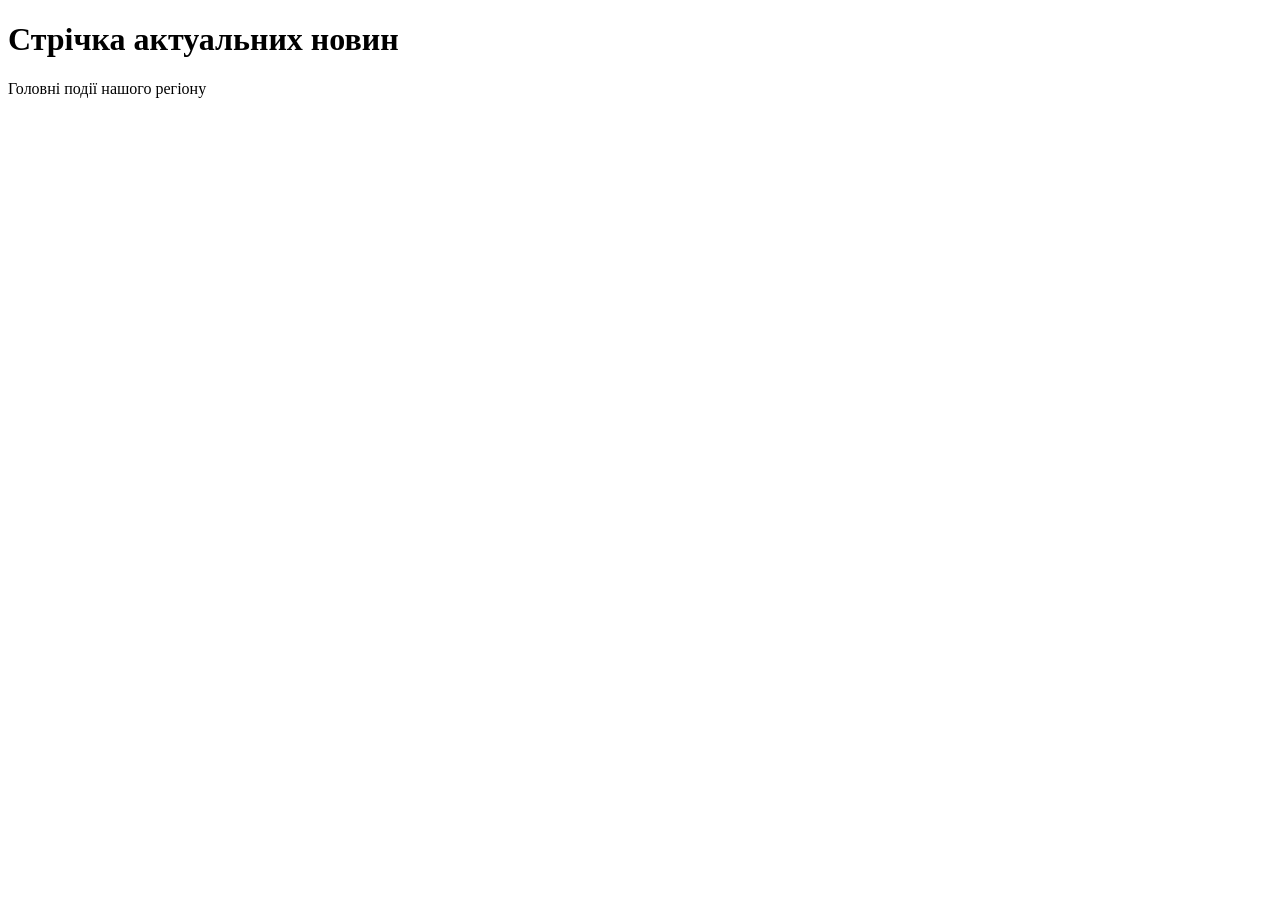
==== ipz241_vpm/index.html @ fb2d3532 "feat: add base HTML structure and header for news page" ====
<!DOCTYPE html>
<html lang="uk">
<head>
    <meta charset="UTF-8">
    <meta name="viewport" content="width=device-width, initial-scale=1.0">
    <title>Новини Житомирщини</title>
    <link rel="stylesheet" href="style.css">
</head>
<body>
<header>
    <div class="container">
        <h1>Стрічка актуальних новин</h1>
        <p>Головні події нашого регіону</p>
    </div>
</header>

<main class="container">
    <div class="news-grid" id="newsGrid">
    </div>
</main>
</body>
</html>
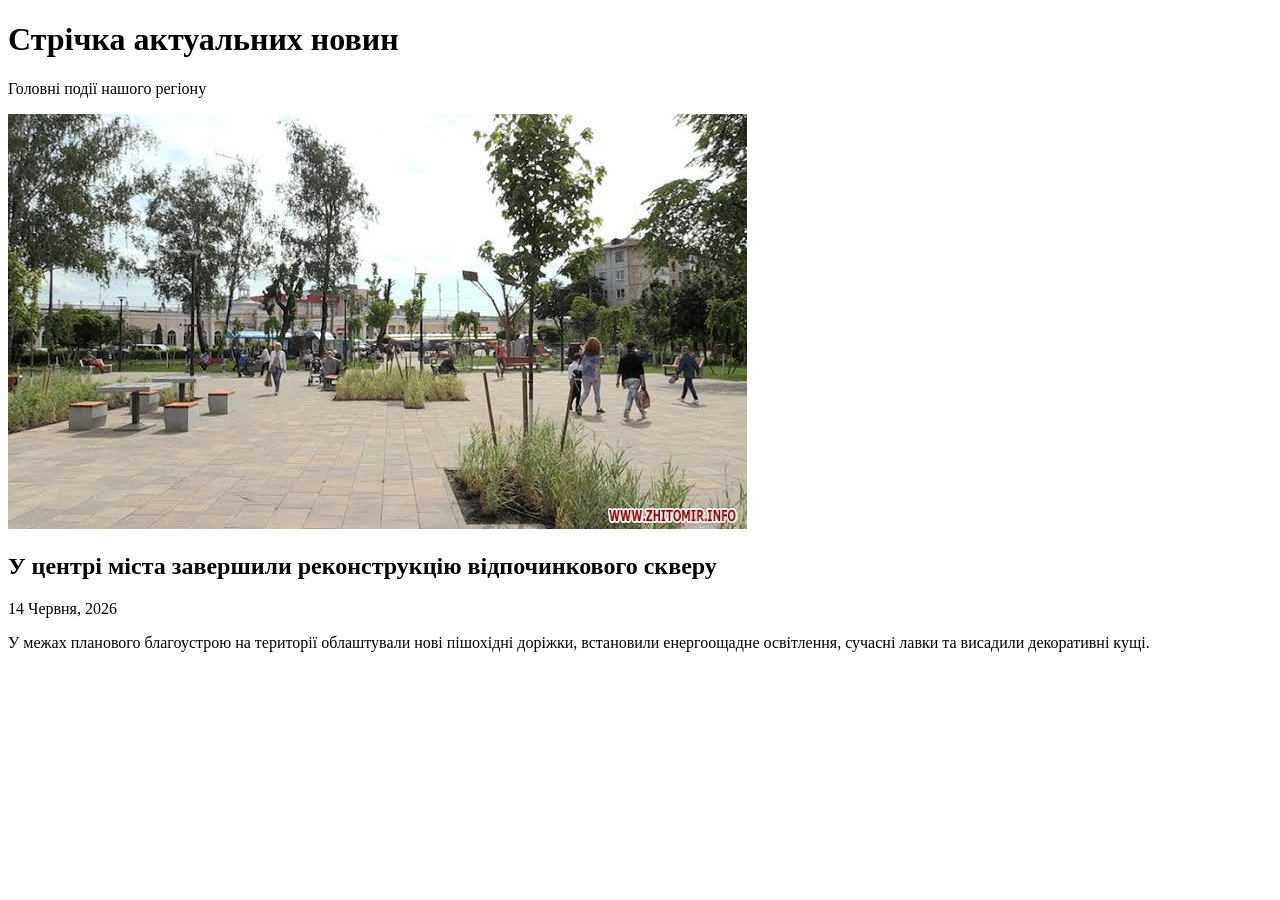
==== commit ba913a59: "feat: add first news card with local image and content to index.html" ====
--- a/ipz241_vpm/index.html
+++ b/ipz241_vpm/index.html
@@ -16,6 +16,14 @@
 
 <main class="container">
     <div class="news-grid" id="newsGrid">
+        <article class="news-card">
+            <img src="images/img_1.jpg" alt="Оновлений міський сквер">
+            <div class="news-content">
+                <h2>У центрі міста завершили реконструкцію відпочинкового скверу</h2>
+                <p class="news-date">14 Червня, 2026</p>
+                <p>У межах планового благоустрою на території облаштували нові пішохідні доріжки, встановили енергоощадне освітлення, сучасні лавки та висадили декоративні кущі.</p>
+            </div>
+        </article>
     </div>
 </main>
 </body>
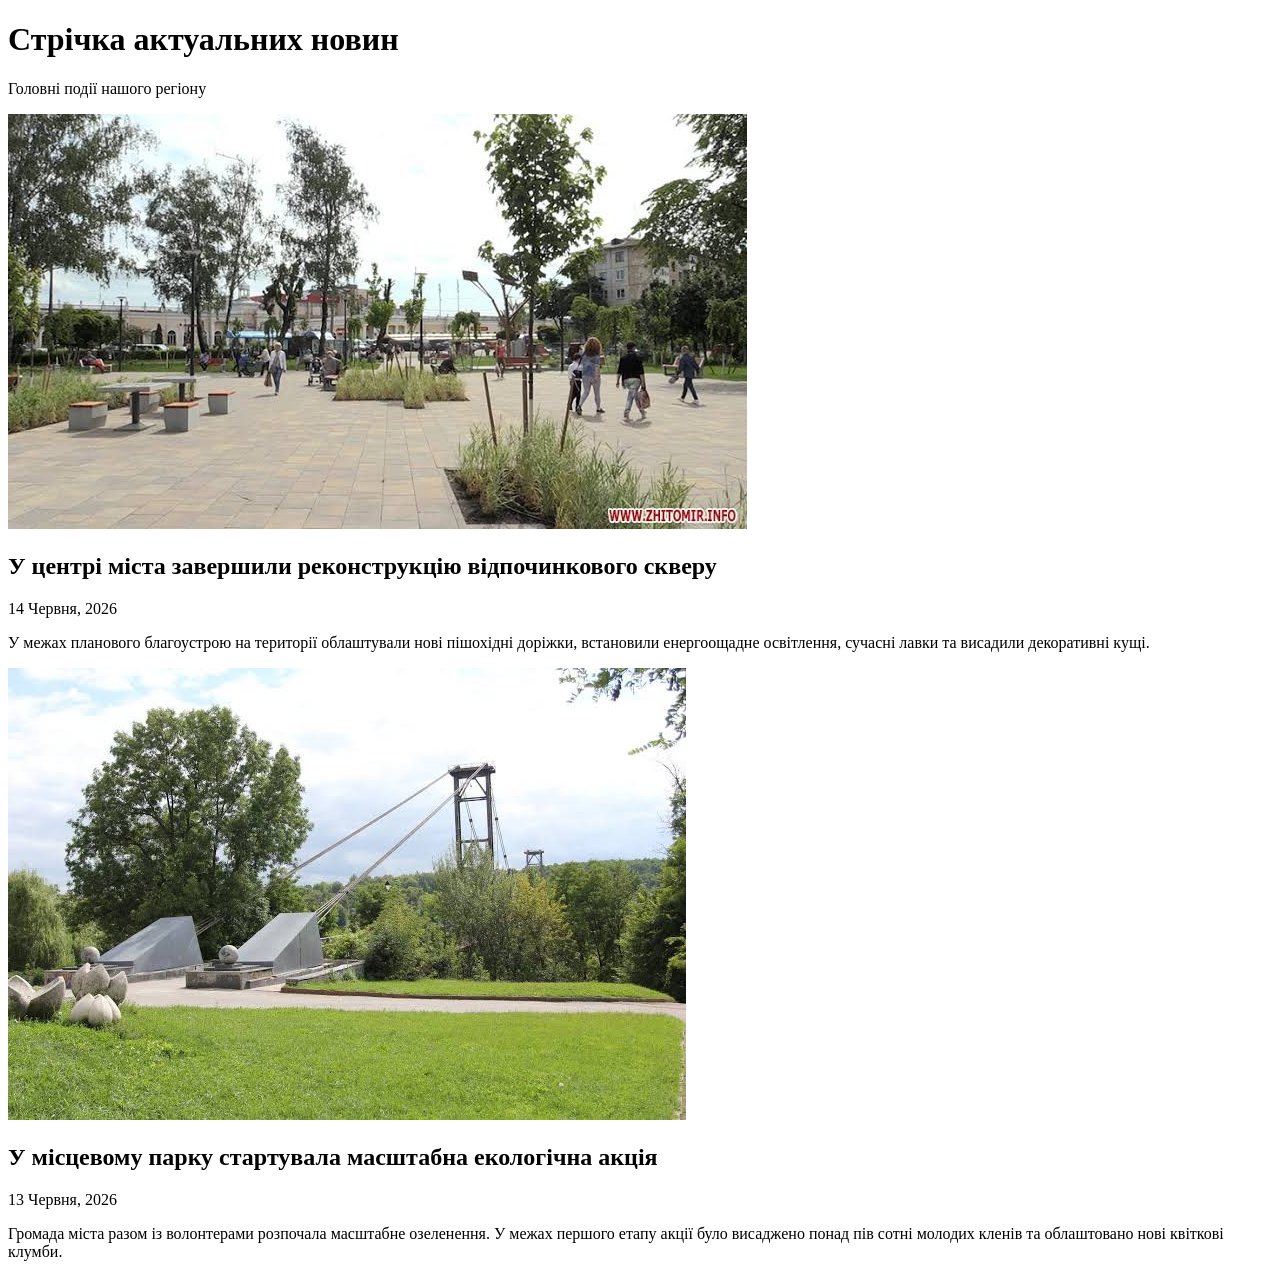
==== commit 660993de: "feat: add second news card about eco initiative to index.html" ====
--- a/ipz241_vpm/index.html
+++ b/ipz241_vpm/index.html
@@ -24,6 +24,14 @@
                 <p>У межах планового благоустрою на території облаштували нові пішохідні доріжки, встановили енергоощадне освітлення, сучасні лавки та висадили декоративні кущі.</p>
             </div>
         </article>
+        <article class="news-card">
+            <img src="images/img_2.jpg" alt="Екологічна ініціатива">
+            <div class="news-content">
+                <h2>У місцевому парку стартувала масштабна екологічна акція</h2>
+                <p class="news-date">13 Червня, 2026</p>
+                <p>Громада міста разом із волонтерами розпочала масштабне озеленення. У межах першого етапу акції було висаджено понад пів сотні молодих кленів та облаштовано нові квіткові клумби.</p>
+            </div>
+        </article>
     </div>
 </main>
 </body>
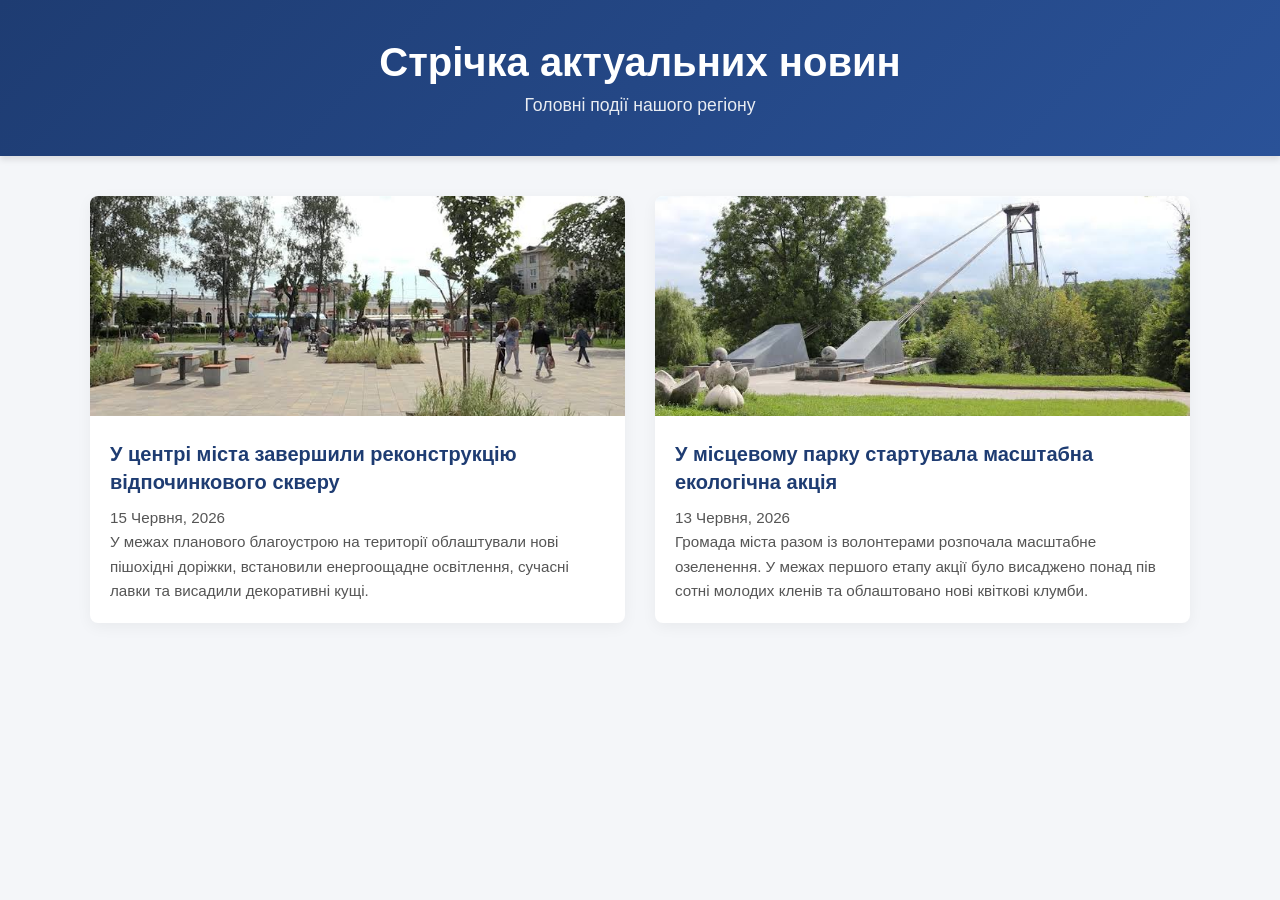
==== commit 3f573947: "feat: update page title and enhance typography text in index.html" ====
--- a/ipz241_vpm/index.html
+++ b/ipz241_vpm/index.html
@@ -3,7 +3,7 @@
 <head>
     <meta charset="UTF-8">
     <meta name="viewport" content="width=device-width, initial-scale=1.0">
-    <title>Новини Житомирщини</title>
+    <title>Головні новини міста — Панель управління</title>
     <link rel="stylesheet" href="style.css">
 </head>
 <body>
@@ -20,7 +20,7 @@
             <img src="images/img_1.jpg" alt="Оновлений міський сквер">
             <div class="news-content">
                 <h2>У центрі міста завершили реконструкцію відпочинкового скверу</h2>
-                <p class="news-date">14 Червня, 2026</p>
+                <p class="news-date">15 Червня, 2026</p>
                 <p>У межах планового благоустрою на території облаштували нові пішохідні доріжки, встановили енергоощадне освітлення, сучасні лавки та висадили декоративні кущі.</p>
             </div>
         </article>
--- a/ipz241_vpm/style.css
+++ b/ipz241_vpm/style.css
@@ -0,0 +1,82 @@
+body {
+    font-family: 'Segoe UI', Tahoma, Geneva, Verdana, sans-serif;
+    margin: 0;
+    padding: 0;
+    background-color: #f4f6f9;
+    color: #333;
+}
+
+.container {
+    max-width: 1100px;
+    margin: 0 auto;
+    padding: 0 20px;
+}
+
+header {
+    background: linear-gradient(135deg, #1e3c72, #2a5298);
+    color: white;
+    padding: 40px 0;
+    text-align: center;
+    box-shadow: 0 4px 6px rgba(0,0,0,0.1);
+}
+
+header h1 {
+    margin: 0;
+    font-size: 2.5rem;
+}
+
+header p {
+    margin: 10px 0 0 0;
+    opacity: 0.9;
+    font-size: 1.1rem;
+}
+.news-grid {
+    display: grid;
+    grid-template-columns: repeat(auto-fit, minmax(300px, 1fr));
+    gap: 30px;
+    margin-top: 40px;
+    margin-bottom: 40px;
+}
+
+.news-card {
+    background: white;
+    border-radius: 8px;
+    overflow: hidden;
+    box-shadow: 0 4px 15px rgba(0,0,0,0.05);
+    transition: transform 0.3s ease, box-shadow 0.3s ease;
+}
+
+.news-card:hover {
+    transform: translateY(-5px);
+    box-shadow: 0 8px 25px rgba(0,0,0,0.1);
+}
+
+.news-card img {
+    width: 100%;
+    height: 220px;
+    object-fit: cover;
+}
+
+.news-content {
+    padding: 20px;
+}
+
+.news-content h2 {
+    margin: 0 0 10px 0;
+    font-size: 1.25rem;
+    color: #1e3c72;
+    line-height: 1.4;
+}
+
+.news-date {
+    font-size: 0.85rem;
+    color: #888;
+    margin-bottom: 15px;
+}
+
+.news-content p {
+    margin: 0;
+    line-height: 1.6;
+    color: #555;
+    font-size: 0.95rem;
+}
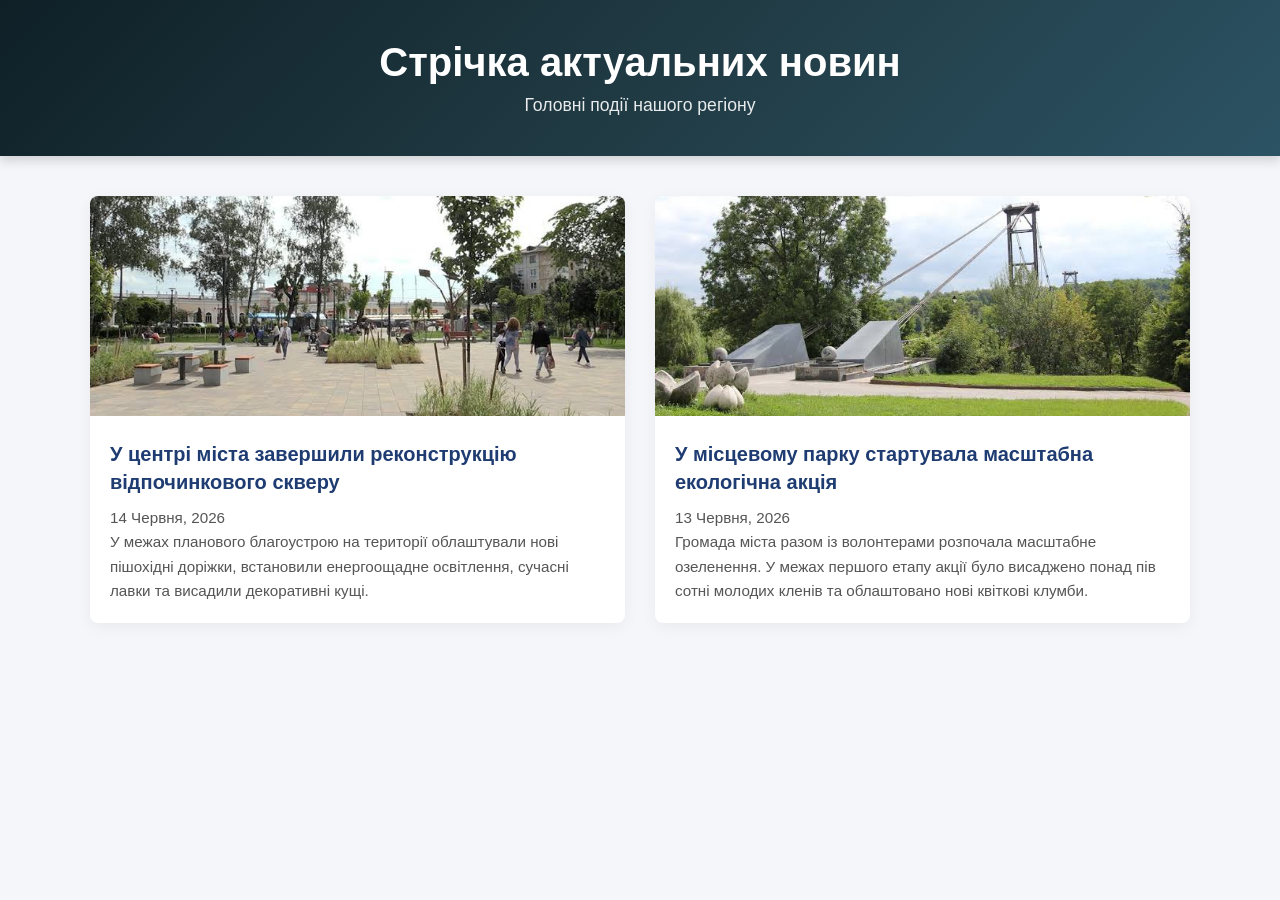
==== commit 2262bb86: "feat: change tab title text for branch conflict testing" ====
--- a/ipz241_vpm/index.html
+++ b/ipz241_vpm/index.html
@@ -3,7 +3,7 @@
 <head>
     <meta charset="UTF-8">
     <meta name="viewport" content="width=device-width, initial-scale=1.0">
-    <title>Головні новини міста — Панель управління</title>
+    <title>Супер Новини — Гілка Номер Два</title>
     <link rel="stylesheet" href="style.css">
 </head>
 <body>
@@ -20,7 +20,7 @@
             <img src="images/img_1.jpg" alt="Оновлений міський сквер">
             <div class="news-content">
                 <h2>У центрі міста завершили реконструкцію відпочинкового скверу</h2>
-                <p class="news-date">15 Червня, 2026</p>
+                <p class="news-date">14 Червня, 2026</p>
                 <p>У межах планового благоустрою на території облаштували нові пішохідні доріжки, встановили енергоощадне освітлення, сучасні лавки та висадили декоративні кущі.</p>
             </div>
         </article>
--- a/ipz241_vpm/style.css
+++ b/ipz241_vpm/style.css
@@ -13,11 +13,11 @@
 }
 
 header {
-    background: linear-gradient(135deg, #1e3c72, #2a5298);
+    background: linear-gradient(135deg, #0f2027, #203a43, #2c5364);
     color: white;
     padding: 40px 0;
     text-align: center;
-    box-shadow: 0 4px 6px rgba(0,0,0,0.1);
+    box-shadow: 0 5px 10px rgba(0,0,0,0.15); /* Трохи посилили тінь */
 }
 
 header h1 {
